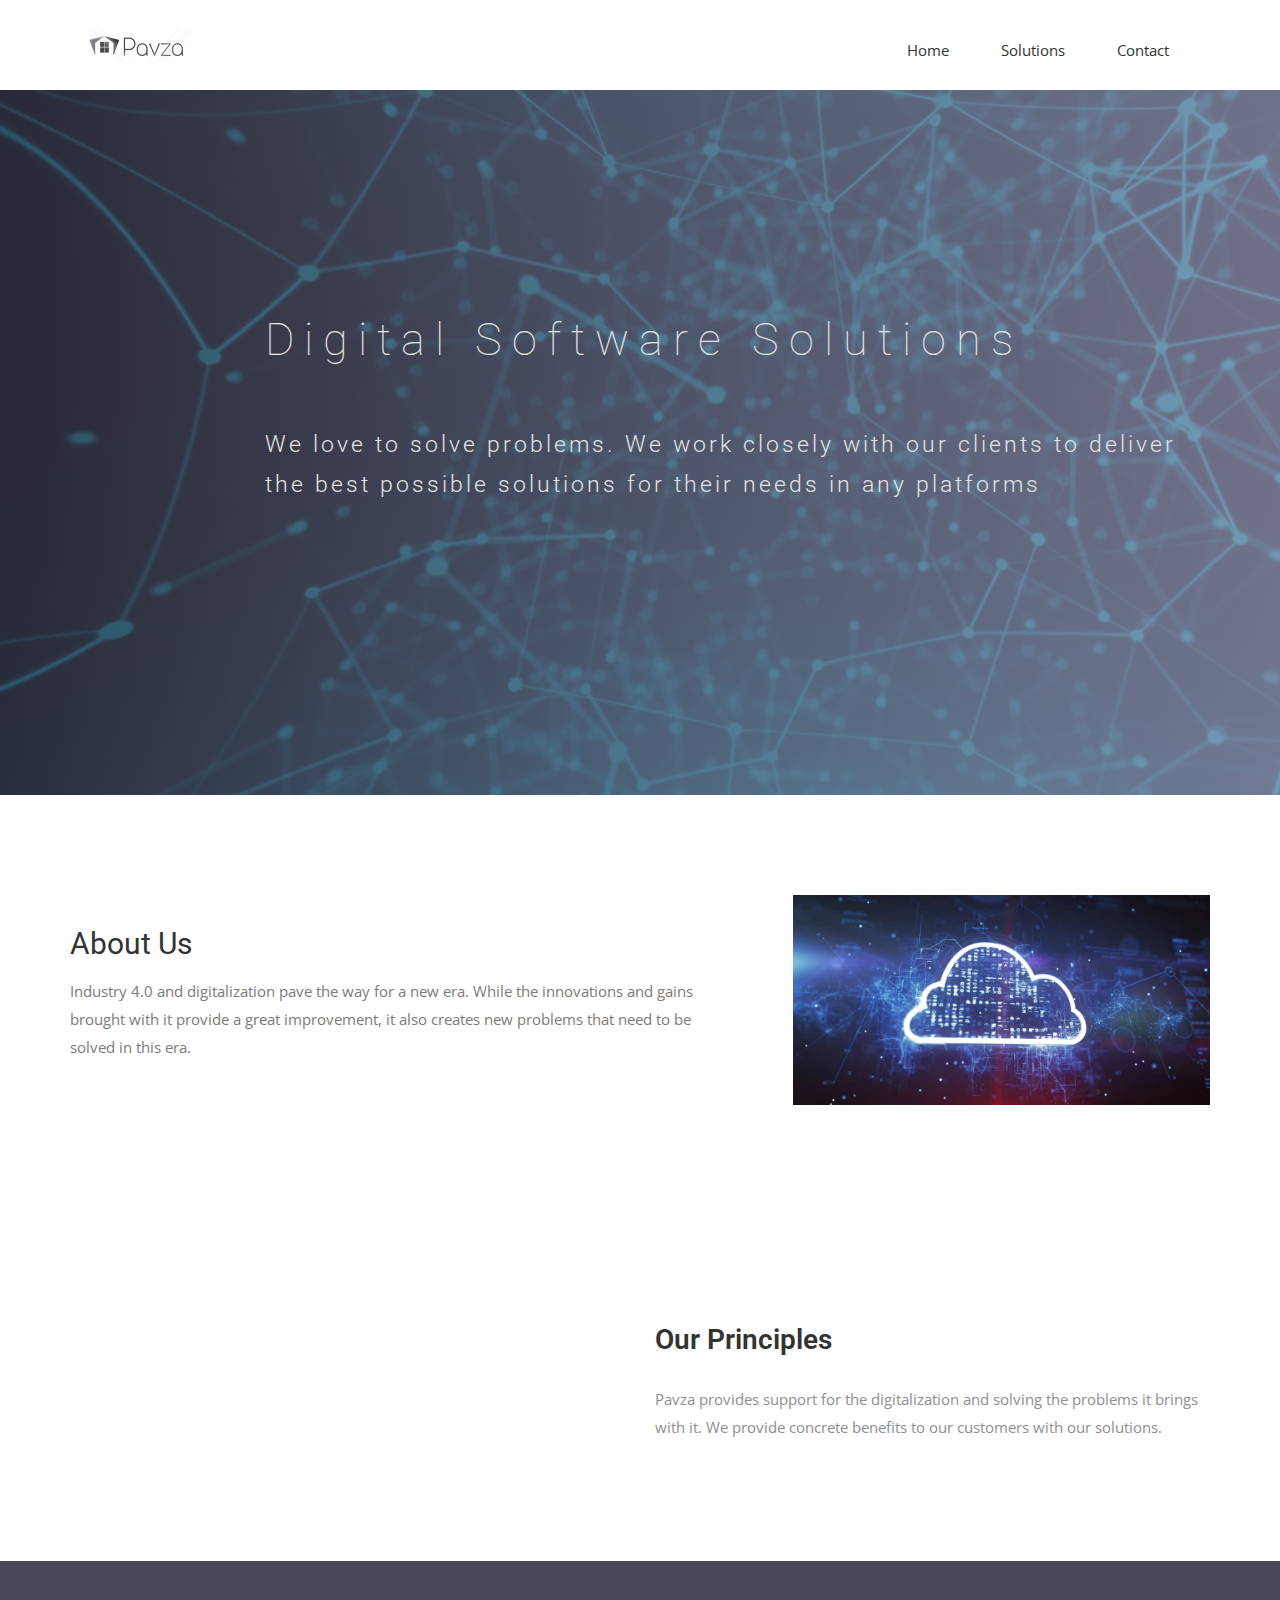
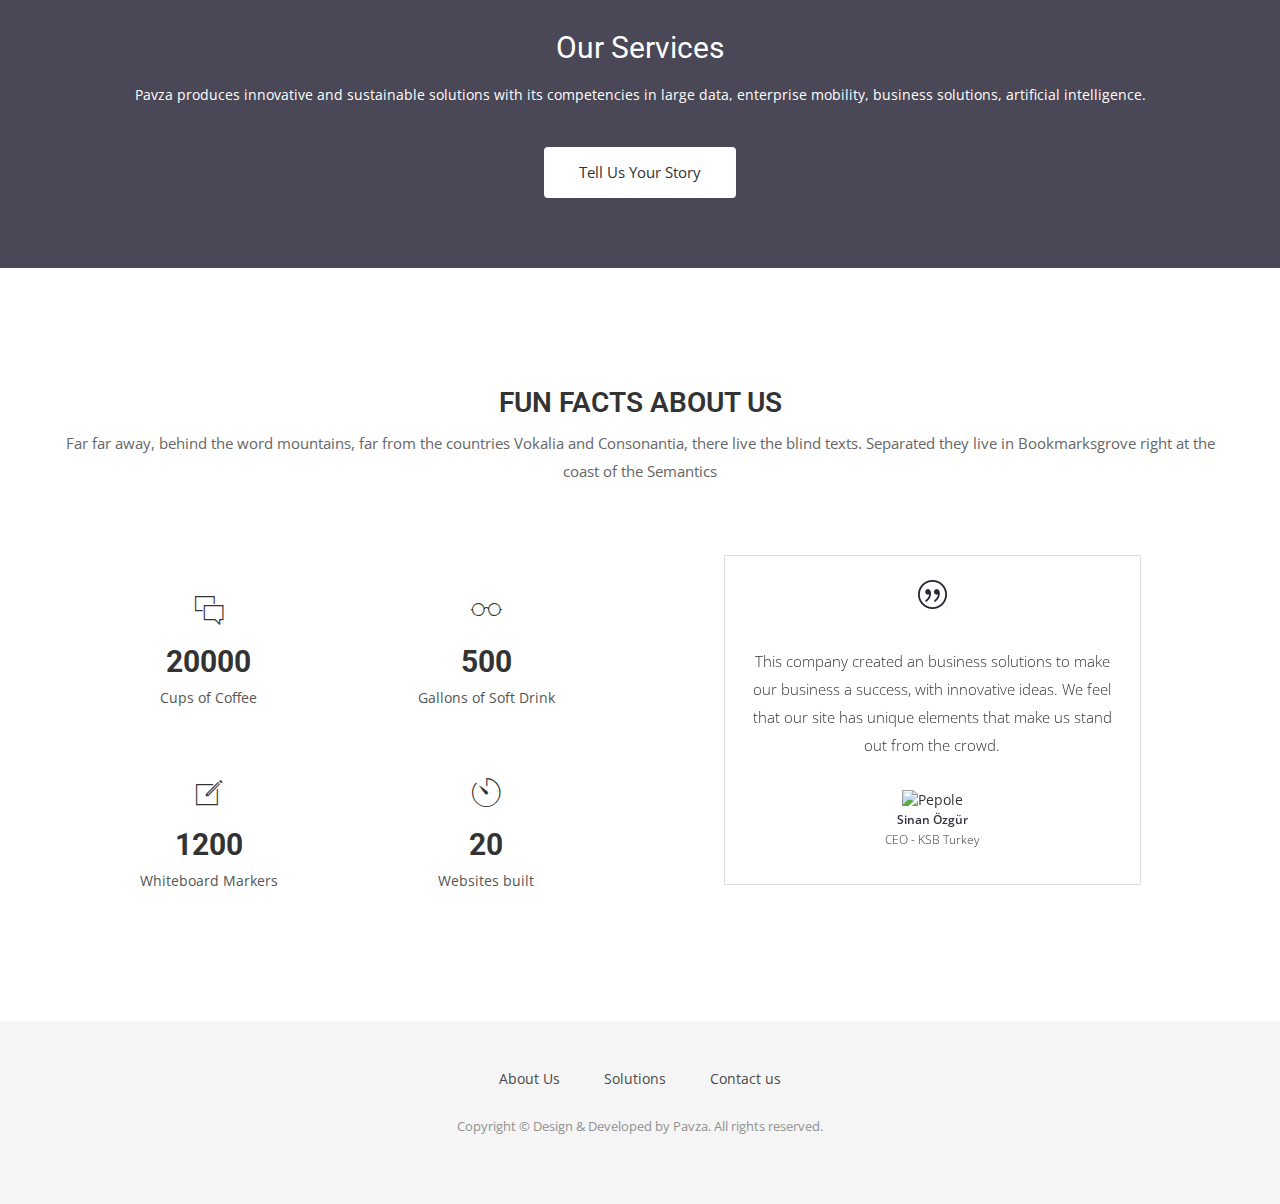
==== index.html @ cc0b79c4 "initial commit" ====
<!DOCTYPE html>
<html class="no-js">
  <head>

    <meta charset="utf-8">
<meta http-equiv="X-UA-Compatible" content="IE=edge">
<title>Pavza Home</title>
<meta name="description" content="">
<meta name="viewport" content="width=device-width, initial-scale=1">
<!-- Place favicon.ico and apple-touch-icon.png in the root directory -->

<!-- CSS -->
<link rel="stylesheet" href="/css/owl.carousel.css" />
<link rel="stylesheet" href="/css/bootstrap.min.css" />
<link rel="stylesheet" href="/css/font-awesome.min.css" />
<link rel="stylesheet" href="/css/airspace.css" />
<link rel="stylesheet" href="/css/style.css" />
<link rel="stylesheet" href="/css/ionicons.min.css" />
<link rel="stylesheet" href="/css/animate.css" />
<link rel="stylesheet" href="/css/responsive.css" />
<link rel="stylesheet" href="/css/syntax.css" />

<!-- Js -->
<script src="//ajax.googleapis.com/ajax/libs/jquery/1.10.2/jquery.min.js"></script>
<script>window.jQuery || document.write('<script src="js/vendor/jquery-1.10.2.min.js"><\/script>')</script>
<script src="/js/bootstrap.min.js"></script>
<script src="/js/owl.carousel.min.js"></script>
<script src="/js/plugins.js"></script>
<script src="/js/min/waypoints.min.js"></script>
<script src="/js/jquery.counterup.js"></script>


<script src="/js/main.js"></script>



  </head>
  <body>


    <!-- Header Start -->
<header>
<div class="container">
  <div class="row">
    <div class="col-md-12">
      <!-- header Nav Start -->
      <nav class="navbar navbar-default">
        <div class="container-fluid">
          <!-- Brand and toggle get grouped for better mobile display -->
          <div class="navbar-header">
            <button type="button" class="navbar-toggle collapsed" data-toggle="collapse" data-target="#bs-example-navbar-collapse-1">
            <span class="sr-only">Toggle navigation</span>
            <span class="icon-bar"></span>
            <span class="icon-bar"></span>
            <span class="icon-bar"></span>
            </button>
            <a class="navbar-brand" href="/">
              <img src="/img/pavza.png" alt="Logo">
            </a>
          </div>
            <!-- Collect the nav links, forms, and other content for toggling -->
            <div class="collapse navbar-collapse" id="bs-example-navbar-collapse-1">
              <ul class="nav navbar-nav navbar-right">
                <li><a href="/">Home</a></li>
                <li><a href="/solutions">Solutions</a></li>
                <!--<li><a href="/blog">Reference</a></li>-->
                <li><a href="/contact">Contact</a></li>
              </ul>
            </div><!-- /.navbar-collapse -->
          </div><!-- /.container-fluid -->
        </nav>
      </div>
    </div>
  </div>
</header><!-- header close -->



    <!-- Slider Start -->
<section id="slider">
    <div class="container">
        <div class="row">
            <div class="col-md-10 col-md-offset-2">
                <div class="block">
                    <h1 class="animated fadeInUp">Digital Software Solutions</h1>
                    <p class="animated fadeInUp">We love to solve problems. We work closely with our clients to
                        deliver the best possible solutions for their needs in any platforms</p>
                </div>
            </div>
        </div>
    </div>
</section>
<!-- Wrapper Start -->
<section id="intro">
    <div class="container">
        <div class="row">
            <div class="col-md-7 col-sm-12">
                <div class="block">
                    <!--<div class="section-title">-->
                    <h2>About Us</h2>
                    <!--<p>Far far away, behind the word mountains, far from the countries Vokalia and Consonantia,-->
                    <!--there live the blind texts. Separated they live in Bookmarksgrove right at the coast of the-->
                    <!--Semantics-->
                    <!--</p>-->
                    <!--</div>-->
                    <p>
                        Industry 4.0 and digitalization pave the way for a new era. While the innovations and gains
                        brought with it provide a great improvement, it also creates new problems that need to be solved
                        in this era.
                    </p>
                </div>
            </div><!-- .col-md-7 close -->
            <div class="col-md-5 col-sm-12">
                <div class="block">
                    <img src="img/home_aboutus.jpg" alt="Img">
                </div>
            </div><!-- .col-md-5 close -->
        </div>
    </div>
</section>

<section id="feature">
    <div class="container">
        <div class="row">
            <div class="col-md-6 col-md-offset-6">
                <h2>
                    Our Principles
                </h2>
                <p>Pavza provides support for the digitalization and solving the problems it brings with it. We provide
                    concrete benefits to our customers with our solutions.
                </p>
                <!--<a href="#" class="btn btn-view-works">View Works</a>-->
            </div>
        </div>
    </div>
</section>

<!--&lt;!&ndash; Service Start &ndash;&gt;-->
<!--<section id="service">-->
<!--<div class="container">-->
<!--<div class="row">-->
<!--&lt;!&ndash;<div class="section-title">&ndash;&gt;-->
<!--<h2>Our Services</h2>-->
<!--<p>XXX produces innovative and sustainable solutions with its competencies in large data, enterprise-->
<!--mobility, business solutions, artificial intelligence.</p>-->
<!--&lt;!&ndash;</div>&ndash;&gt;-->
<!--</div>-->
<!--<div class="row ">-->
<!--<div class="col-sm-6 col-md-3">-->
<!--<div class="service-item">-->
<!--<i class="icon ion-coffee"></i>-->
<!--<h4>Branding</h4>-->
<!--<p>Lorem ipsum dolor sit amet, consectetur adipisicing elit, sed do eiusmod tempor incididunt-->
<!--ut </p>-->
<!--</div>-->
<!--</div>-->
<!--<div class="col-sm-6 col-md-3">-->
<!--<div class="service-item">-->
<!--<i class="ion-compass"></i>-->
<!--<h4>Web Design</h4>-->
<!--<p>Lorem ipsum dolor sit amet, consectetur adipisicing elit, sed do eiusmod tempor incididunt-->
<!--ut </p>-->
<!--</div>-->
<!--</div>-->
<!--<div class="col-sm-6 col-md-3">-->
<!--<div class="service-item">-->
<!--<i class="ion-image"></i>-->
<!--<h4>App Design</h4>-->
<!--<p>Lorem ipsum dolor sit amet, consectetur adipisicing elit, sed do eiusmod tempor incididunt-->
<!--ut </p>-->
<!--</div>-->
<!--</div>-->
<!--<div class="col-sm-6 col-md-3">-->
<!--<div class="service-item">-->
<!--<i class="ion-bug"></i>-->
<!--<h4>Start Up</h4>-->
<!--<p>Lorem ipsum dolor sit amet, consectetur adipisicing elit, sed do eiusmod tempor incididunt-->
<!--ut </p>-->
<!--</div>-->
<!--</div>-->
<!--<div class="col-sm-6 col-md-3">-->
<!--<div class="service-item">-->
<!--<i class="ion-headphone"></i>-->
<!--<h4>Logo Design</h4>-->
<!--<p>Lorem ipsum dolor sit amet, consectetur adipisicing elit, sed do eiusmod tempor incididunt-->
<!--ut </p>-->
<!--</div>-->
<!--</div>-->
<!--<div class="col-sm-6 col-md-3">-->
<!--<div class="service-item">-->
<!--<i class="ion-leaf"></i>-->
<!--<h4>Development</h4>-->
<!--<p>Lorem ipsum dolor sit amet, consectetur adipisicing elit, sed do eiusmod tempor incididunt-->
<!--ut </p>-->
<!--</div>-->
<!--</div>-->
<!--<div class="col-sm-6 col-md-3">-->
<!--<div class="service-item">-->
<!--<i class="ion-planet"></i>-->
<!--<h4>Brand Identity</h4>-->
<!--<p>Lorem ipsum dolor sit amet, consectetur adipisicing elit, sed do eiusmod tempor incididunt-->
<!--ut </p>-->
<!--</div>-->
<!--</div>-->
<!--<div class="col-sm-6 col-md-3">-->
<!--<div class="service-item">-->
<!--<i class="ion-earth"></i>-->
<!--<h4>Brand Identity</h4>-->
<!--<p>Lorem ipsum dolor sit amet, consectetur adipisicing elit, sed do eiusmod tempor incididunt-->
<!--ut </p>-->
<!--</div>-->
<!--</div>-->
<!--&lt;!&ndash;</div>&ndash;&gt;-->
<!--</div>-->
<!--</section>-->
<!-- Call to action Start -->
<section id="call-to-action">
    <div class="container">
        <div class="row">
            <div class="col-md-12">
                <div class="block">
                    <!--<h2>We design delightful digital experiences.</h2>-->
                    <!--<p>Read more about what we do and our philosophy of design. Judge for yourself The work and results-->
                        <!--we’ve achieved for other clients, and meet our highly experienced Team who just love to-->
                        <!--design.</p>-->
                    <h2>Our Services</h2>
                    <p>Pavza produces innovative and sustainable solutions with its competencies in large data, enterprise
                        mobility, business solutions, artificial intelligence.</p>
                    <a class="btn btn-default btn-call-to-action" href="/contact">Tell Us Your Story</a>
                </div>
            </div>
        </div>
    </div>
</section>
<!-- Content Start -->
<section id="testimonial">
    <div class="container">
        <div class="row">
            <div class="section-title text-center">
                <h2>Fun Facts About Us</h2>
                <p>Far far away, behind the word mountains, far from the countries Vokalia and Consonantia, there live
                    the blind texts. Separated they live in Bookmarksgrove right at the coast of the Semantics</p>
            </div>
        </div>
        <div class="row">
            <div class="col-md-6">
                
                <div class="block">
                    
                    <ul class="counter-box clearfix">
                        <li>
                            <div class="block">
                                <i class="ion-ios-chatboxes-outline"></i>
                                <h4 class="counter">20000</h4>
                                <span>Cups of Coffee</span>
                            </div>
                        </li>
                        
                    <ul class="counter-box clearfix">
                        <li>
                            <div class="block">
                                <i class="ion-ios-glasses-outline"></i>
                                <h4 class="counter">500</h4>
                                <span>Gallons of Soft Drink</span>
                            </div>
                        </li>
                        
                    <ul class="counter-box clearfix">
                        <li>
                            <div class="block">
                                <i class="ion-ios-compose-outline"></i>
                                <h4 class="counter">1200</h4>
                                <span>Whiteboard Markers</span>
                            </div>
                        </li>
                        
                    <ul class="counter-box clearfix">
                        <li>
                            <div class="block">
                                <i class="ion-ios-timer-outline"></i>
                                <h4 class="counter">20</h4>
                                <span>Websites built</span>
                            </div>
                        </li>
                        
                    </ul>
                </div>
                
            </div>
            <div class="col-md-6">
                
                <div class="testimonial-carousel">
                    <div id="testimonial-slider" class="owl-carousel">
                        
                        <div>
                            <img src="img/cotation.png" alt="IMG">
                            <p>This company created an business solutions to make our business a success, with innovative ideas. We feel that our site has unique elements that make us stand out from the crowd.</p>
                            <div class="user">
                                <img src="https://www.ksb.com/blueprint/img/temp/ksb-logo.png" alt="Pepole">
                                <p><span>Sinan Özgür</span> CEO - KSB Turkey</p>
                            </div>
                        </div>
                        
                    </div>
                </div>
                
            </div>
        </div>
    </div>
</section>











    <!-- footer Start -->
<footer>
  <div class="container">
    <div class="row">
      <div class="col-md-12">
        <div class="footer-manu">
          <ul>
            <li><a href="/">About Us</a></li>
            <li><a href="/solutions">Solutions</a></li>
            <li><a href="/contact">Contact us</a></li>
            <!--<li><a href="#">How it works</a></li>-->
            <!--<li><a href="/blog">Blog</a></li>-->
            <!--<li><a href="#">Terms</a></li>-->
          </ul>
        </div>
        <!--<p>Copyright &copy; Design &amp; Developed by <a href="http://www.pawza.com">Themefisher</a>. All rights reserved.</p>-->
        <p>Copyright &copy; Design &amp; Developed by Pavza. All rights reserved.</p>
      </div>
    </div>
  </div>
</footer>


    </body>
</html>
---- css/airspace.css ----
/*
 * This is the main css file that ships with the airspace theme.
 * In airspace, it is called style.css
 * However, style.css now holds additional styles for this jekyll port. (Not written by ThemeFisher)
 * The original style.css is now called airspace.css
 * 
 */

@import url(//fonts.googleapis.com/css?family=Open+Sans:400,300,600);
@import url(//fonts.googleapis.com/css?family=Roboto:400,100,300,500,700);
@import url(//fonts.googleapis.com/css?family=Volkhov:400italic);
/* var text-decoration */
/*--
	Common Css
--*/
body {
  font-family: 'Open Sans', sans-serif;
  -webkit-font-smoothing: antialiased;
}
h1,
h2,
h3,
h4,
h5,
h6 {
  font-family: 'Roboto', sans-serif;
}
h2 {
  font-size: 30px;
  font-weight: 400;
}
h3 {
  font-size: 28px;
  font-weight: 300;
}
p {
  font-size: 15px;
  line-height: 28px;
}
ul {
  padding: 0;
  margin: 0;
  list-style: none;
}
a,
a:active,
a:focus,
a:active {
  text-decoration: none !important;
}
.section-title {
  margin-bottom: 70px;
}
.section-title h2 {
  text-transform: uppercase;
  font-size: 28px;
  font-weight: 600;
}
.section-title p {
  /*font-family: 'Volkhov', serif;*/
  /*font-style: italic;*/
  color: #666;
}
/*--
	Header Start
--*/
header {
  background: #fff;
  padding: 20px 0;
}
header .navbar {
  margin-bottom: 0px;
  border: 0px;
}
header .navbar-brand {
  padding-top: 10px;
}
header .navbar-default {
  background: none;
  border: 0px;
}
header .navbar-default .navbar-nav {
  padding-top: 10px;
}
header .navbar-default .navbar-nav li a {
  color: #333333;
  padding: 10px 26px;
  font-size: 15px;
}
font header .navbar-default .navbar-nav li a:hover {
  color: #000;
}
/*---------------------------------------------
					Index Start
-----------------------------------------------*/
/*--
	Slider Start
--*/
#slider {
  background: url("../img/home_background1.dms") no-repeat;
  background-size: cover;
  background-attachment: fixed;
  background-position: 10% 0%;
  padding: 200px 0 280px 0;
  position: relative;
}
#slider:before {
  content: "";
  position: absolute;
  left: 0;
  top: 0;
  bottom: 0;
  right: 0;
  width: 100%;
  height: 100%;
  background: linear-gradient(to left, #8b86a3, #322e40);
  opacity: 0.8;
}
#slider .block {
  color: #E3E3E4;
}
#slider .block h1 {
  font-family: 'Roboto', sans-serif;
  font-weight: 100;
  font-size: 45px;
  line-height: 60px;
  letter-spacing: 10px;
  padding-bottom: 45px;
}
#slider .block p {
  font-size: 23px;
  line-height: 40px;
  font-family: 'Roboto', sans-serif;
  font-weight: 300;
  letter-spacing: 3px;
}
/*--
	wrapper Start
--*/
#intro {
  padding: 100px 0;
}
#intro .block h2 {
  padding-top: 35px;
  line-height: 27px;
  margin: 0;
}
#intro .block p {
  color: #7B7B7B;
  padding-top: 20px;
}
#intro .block img {
  padding-left: 40px;
  width: 100%;
}
#intro .section-title {
  margin-bottom: 0px;
}
#intro .section-title p {
  padding-top: 20px;
}
/*--
	service Start
--*/
#service {
  text-align: center;
  padding: 90px 0;
}
#service .service-item {
  padding-bottom: 30px;
}
#service .service-item i {
  font-size: 60px;
  color: #4A4656;
}
#service .service-item h4 {
  padding-top: 20px;
  margin: 0;
  color: #666;
}
#service .service-item p {
  color: #888;
  padding-top: 10px;
  margin: 0;
  font-size: 14px;
  line-height: 1.8;
}
/*--
	call-to-action Start
--*/
#call-to-action {
  background: url("../img/call-to-action-bg.jpg") no-repeat;
  background-size: cover;
  background-attachment: fixed;
  padding: 70px 0px;
  position: relative;
  text-align: center;
  color: #fff;
}
#call-to-action:before {
  content: "";
  position: absolute;
  left: 0;
  right: 0;
  top: 0;
  bottom: 0;
  width: 100%;
  height: 100%;
  background: #1d192c;
  opacity: 0.8;
}
#call-to-action h2 {
  padding-bottom: 20px;
  line-height: 33px;
  margin: 0;
  font-size: 30px;
}
#call-to-action p {
  font-size: 14px;
  line-height: 1.6;
}
#call-to-action .btn-call-to-action {
  padding: 15px 35px;
  border: none;
  background-color: #fff;
  font-size: 15px;
  color: #333333;
  margin-top: 30px;
}
/*--
	Feature Start
--*/
#feature {
  background: url("../img/featue-bg.jpg");
  background-position: 50% 94px;
  width: 100%;
  display: block;
  position: relative;
  overflow: visible;
  background-attachment: fixed;
  background-repeat: no-repeat;
  background-position: center center;
  background-color: #fff;
  -webkit-background-size: cover;
  -moz-background-size: cover;
  -o-background-size: cover;
  background-size: cover;
  -webkit-box-sizing: border-box;
  -moz-box-sizing: border-box;
  box-sizing: border-box;
  -webkit-backface-visibility: hidden;
  backface-visibility: hidden;
  padding: 100px 0;
}
#feature h2 {
  font-size: 28px;
  font-weight: 600;
  margin-bottom: 30px;
}
#feature p {
  color: #8d8f92;
  margin-bottom: 20px;
}
#feature .btn-view-works {
  background: #655E7A;
  color: #fff;
  padding: 10px 20px;
}
/*--
	content Start
--*/
#testimonial {
  padding: 100px 0;
}
#testimonial .block h2 {
  line-height: 27px;
  color: #5C5C5C;
  padding-top: 110px;
}
#testimonial .block p {
  padding-top: 50px;
  color: #7B7B7B;
}
#testimonial .counter-box li {
  width: 50%;
  float: left;
  text-align: center;
  margin: 30px 0 30px;
}
#testimonial .counter-box li i {
  font-size: 35px;
}
#testimonial .counter-box li h4 {
  font-size: 30px;
  font-weight: bold;
}
#testimonial .counter-box li span {
  color: #555;
}
#testimonial .testimonial-carousel {
  text-align: center;
  width: 75%;
  border: 1px solid #DEDEDE;
  padding: 24px;
  margin: 0 auto;
}
#testimonial .testimonial-carousel img {
  padding-bottom: 38px;
}
#testimonial .testimonial-carousel p {
  line-height: 28px;
  font-weight: 300;
  padding-bottom: 20px;
}
#testimonial .testimonial-carousel .user img {
  padding-bottom: 0px;
  /*border-radius: 700px;*/
}
#testimonial .testimonial-carousel .user p {
  padding-bottom: 0;
  font-size: 12px;
  line-height: 20px;
  color: #353241;
}
#testimonial .testimonial-carousel .user p span {
  display: block;
  color: #353241;
  font-weight: 600;
}
#testimonial .testimonial-carousel .owl-carousel .owl-pagination div {
  border: 1px solid #1D1D1D;
  border-radius: 500px;
  display: inline-block;
  height: 10px;
  margin-right: 15px;
  width: 10px;
}
#testimonial .testimonial-carousel .owl-carousel .owl-pagination div.active {
  background: #5C5C5C;
  font-size: 30px;
  display: inline-block;
  border: 0px;
}
/*--
	features Start
--*/
#clients-logo-section {
  padding-top: 30px;
  padding-bottom: 75px;
}
#clients-logo-section .clients-logo-img {
  padding: 0px 50px;
}
/*---------------------------------------------
					Work Start
-----------------------------------------------*/
/*--
	Slider-work Start
--*/
#global-header {
  background: url("../img/home_background1.dms") no-repeat;
  background-size: cover;
  padding-top: 150px;
  padding-bottom: 107px;
  position: relative;
  background-attachment: fixed;
}
#global-header:before {
  content: "";
  position: absolute;
  left: 0;
  top: 0;
  bottom: 0;
  right: 0;
  width: 100%;
  height: 100%;
  background: linear-gradient(to left, #928dab, #1f1c2c 70%);
  opacity: 0.8;
}
#global-header .block {
  color: #E3E3E4;
  margin: 0 auto;
  padding-left: 90px;
  text-align: center;
}
#global-header .block h1 {
  font-weight: 100;
  font-size: 45px;
  letter-spacing: 6px;
  padding-bottom: 15px;
  margin-top: 0;
  text-transform: capitalize;
}
#global-header .block p {
  font-size: 16px;
  font-weight: 300;
  letter-spacing: 1px;
  word-spacing: 3px;
}
/*--
	portfolio-work Start
--*/
#portfolio-work {
  overflow: hidden;
  padding: 80px 0;
}
#portfolio-work .block .portfolio-menu {
  padding-bottom: 30px;
  text-align: center;
}
#portfolio-work .block .portfolio-menu ul {
  border: 1px solid #999999;
  display: inline-block;
  margin-bottom: 40px;
}
#portfolio-work .block .portfolio-menu ul li {
  display: inline-block;
  padding: 0px 25px;
  cursor: pointer;
  font-size: 15px;
  line-height: 40px;
  font-weight: 600;
  color: #333333;
  text-transform: capitalize;
  position: relative;
}
#portfolio-work .block .portfolio-menu ul .active {
  color: #655E7A;
  position: relative;
}
#portfolio-work .block .portfolio-menu ul .active:before {
  content: "\f0d7";
  position: absolute;
  font-family: 'FontAwesome';
  bottom: -18px;
  font-size: 30px;
  width: 20px;
  left: 0px;
  right: 0px;
  top: 23px;
  margin: 0 auto;
  color: #fff;
  text-shadow: 0 1px 0px rgba(0, 0, 0, 0.9);
  -webkit-transition: all 0.4s ease-in-out;
  -moz-transition: all 0.4s ease-in-out;
  -o-transition: all 0.4s ease-in-out;
  -ms-transition: all 0.4s ease-in-out;
  transition: all 0.4s ease-in-out;
}
#portfolio-work .block .portfolio-menu ul li:hover:before {
  content: "\f0d7";
  position: absolute;
  font-family: 'FontAwesome';
  bottom: -18px;
  font-size: 30px;
  width: 20px;
  left: 0px;
  right: 0px;
  top: 24px;
  margin: 0 auto;
  color: #fff;
  text-shadow: 0 1px 0px rgba(0, 0, 0, 0.9);
  -webkit-transition: all 0.4s ease-in-out;
  -moz-transition: all 0.4s ease-in-out;
  -o-transition: all 0.4s ease-in-out;
  -ms-transition: all 0.4s ease-in-out;
  transition: all 0.4s ease-in-out;
}
#portfolio-work .block .portfolio-contant ul li {
  float: left;
  width: 32.22%;
  overflow: hidden;
  margin: 6px;
  position: relative;
}
#portfolio-work .block .portfolio-contant ul li:hover .overly {
  opacity: 1;
}
#portfolio-work .block .portfolio-contant ul li:hover .position-center {
  position: absolute;
  top: 50%;
  -webkit-transform: translate(0%, -50%);
  -moz-transform: translate(0%, -50%);
  -ms-transform: translate(0%, -50%);
  transform: translate(0%, -50%);
}
#portfolio-work .block .portfolio-contant ul li a {
  display: block;
  color: #fff;
}
#portfolio-work .block .portfolio-contant ul li a h2 {
  font-size: 22px;
  text-transform: uppercase;
  letter-spacing: 1px;
}
#portfolio-work .block .portfolio-contant ul li a p {
  font-size: 15px;
}
#portfolio-work .block .portfolio-contant ul li a span {
  font-style: italic;
  font-size: 13px;
  color: #655E7A;
}
#portfolio-work .block .portfolio-contant ul img {
  width: 100%;
  height: auto;
}
#portfolio-work .block .portfolio-contant .overly {
  position: absolute;
  top: 0;
  bottom: 0;
  right: 0;
  left: 0;
  background: rgba(0, 0, 0, 0.9);
  opacity: 0;
  -webkit-transition: .3s all;
  -o-transition: .3s all;
  transition: .3s all;
  text-align: center;
}
#portfolio-work .block .portfolio-contant .position-center {
  position: absolute;
  top: 50%;
  left: 10%;
  -webkit-transform: translate(0%, 50%);
  -moz-transform: translate(0%, 50%);
  -ms-transform: translate(0%, 50%);
  transform: translate(0%, 50%);
  -webkit-transition: .5s all;
  -o-transition: .5s all;
  transition: .5s all;
}
#portfolio-work .block .mix {
  display: none;
}
/*--
	wrapper-work Start
--*/
#wrapper-work {
  overflow: hidden;
  padding-top: 100px;
}
#wrapper-work ul li {
  width: 50%;
  float: left;
  position: relative;
}
#wrapper-work ul li img {
  width: 100%;
  height: 100%;
}
#wrapper-work ul li .items-text {
  position: absolute;
  top: 0;
  bottom: 0;
  left: 0;
  right: 0;
  width: 100%;
  height: 100%;
  color: #fff;
  background: rgba(0, 0, 0, 0.6);
  padding-left: 44px;
  padding-top: 140px;
}
#wrapper-work ul li .items-text h2 {
  padding-bottom: 28px;
  padding-top: 75px;
  position: relative;
}
#wrapper-work ul li .items-text h2:before {
  content: "";
  position: absolute;
  left: 0;
  bottom: 0;
  width: 75px;
  height: 3px;
  background: #fff;
}
#wrapper-work ul li .items-text p {
  padding-top: 30px;
  font-size: 16px;
  line-height: 27px;
  font-weight: 300;
  padding-right: 80px;
}
/*--
	features-work Start
--*/
#features-work {
  padding-top: 50px;
  padding-bottom: 75px;
}
#features-work .block ul li {
  width: 19%;
  text-align: center;
  display: inline-block;
  padding: 40px 0px;
}
/*---------------------------------------------
					Work Close
-----------------------------------------------*/
/*=============================================*/
/*---------------------------------------------
					 Contact Start
-----------------------------------------------*/
/*--
	slider-contact Start
--*/
#slider-contact {
  background: url("../img/slider-bg.jpg") no-repeat;
  background-size: cover;
  padding-top: 150px;
  padding-bottom: 107px;
  position: relative;
}
#slider-contact:before {
  content: "";
  position: absolute;
  left: 0;
  top: 0;
  bottom: 0;
  right: 0;
  width: 100%;
  height: 100%;
  background: linear-gradient(to left, #928dab, #1f1c2c 70%);
  opacity: 0.8;
}
#slider-contact .block {
  color: #E3E3E4;
  margin: 0 auto;
  padding-left: 90px;
}
#slider-contact .block h1 {
  font-family: 'Roboto', sans-serif;
  font-weight: 100;
  font-size: 45px;
  line-height: 60px;
  letter-spacing: 6px;
  padding-bottom: 15px;
}
#slider-contact .block p {
  font-size: 23px;
  line-height: 40px;
  font-family: 'Roboto', sans-serif;
  font-weight: 300;
  letter-spacing: 1px;
  word-spacing: 3px;
}
/*--
	contact-form Start
--*/
#contact-form {
  padding-top: 70px;
  padding-bottom: 35px;
}
#contact-form .block form .form-group {
  padding-bottom: 15px;
  margin: 0px;
}
#contact-form .block form .form-group .form-control {
  background: #F6F8FA;
  height: 60px;
  border: 1px solid #EEF2F6;
  box-shadow: none;
  width: 100%;
}
#contact-form .block form .form-group-2 {
  padding-bottom: 15px;
  margin: 0px;
}
#contact-form .block form .form-group-2 textarea {
  background: #F6F8FA;
  height: 135px;
  border: 1px solid #EEF2F6;
  box-shadow: none;
  width: 100%;
}
#contact-form .block button {
  width: 100%;
  height: 60px;
  background: #47424C;
  border: none;
  color: #fff;
  font-family: 'Open Sans', sans-serif;
  font-size: 18px;
}
/*--
	wrapper-contact Start
--*/
.address-block li {
  margin-bottom: 20px;
}
.address-block li i {
  margin-right: 15px;
  font-size: 20px;
  width: 20px;
}
.social-icons {
  margin-top: 40px;
}
.social-icons li {
  display: inline-block;
  margin: 0 6px;
}
.social-icons a {
  display: inline-block;
}
.social-icons i {
  color: #2C2C2C;
  margin-right: 25px;
  font-size: 25px;
}
.google-map {
  position: relative;
}
.google-map #map {
  width: 100%;
  height: 300px;
  background-color: #ff432e;
}
#contact-box {
  padding-top: 35px;
  padding-bottom: 58px;
}
#contact-box .block img {
  width: 100%;
}
#contact-box .block h2 {
  font-family: 'Open Sans', sans-serif;
  font-weight: 300;
  color: #000;
  font-size: 28px;
  padding-bottom: 30px;
}
#contact-box .block p {
  color: #5C5C5C;
  display: block;
}
/*--
	features-contact Start
--*/
#features-contact {
  padding-top: 50px;
  padding-bottom: 75px;
}
#features-contact .block ul li {
  width: 19%;
  text-align: center;
  display: inline-block;
  padding: 40px 0px;
}
/*---------------------------------------------
					Contact Close
-----------------------------------------------*/
/*--------- Heading------------*/
.heading {
  padding-bottom: 60px;
  text-align: center;
}
.heading h2 {
  color: #000;
  font-size: 30px;
  line-height: 40px;
  font-weight: 400;
}
.heading p {
  font-size: 18px;
  line-height: 40px;
  color: #292929;
  font-weight: 300;
}
/*---------------------------*/
/*--
	footer Start
--*/
footer {
  background: #F5F5F5;
  text-align: center;
  padding-top: 48px;
  padding-bottom: 55px;
}
footer p {
  font-size: 13px;
  line-height: 25px;
  color: #919191;
}
footer a {
  color: #595959;
}
footer .footer-manu {
  padding-bottom: 25px;
}
footer .footer-manu ul {
  margin: 0px;
  padding: 0px;
}
footer .footer-manu ul li {
  display: inline-block;
  padding: 0px 20px;
}
footer .footer-manu ul li a {
  display: inline-block;
  color: #494949;
}
footer .footer-manu ul li a:hover {
  color: #000;
}
---- css/style.css ----
/*
 * This css file includes styles added in the jekyll port of this theme.
 * To find the original style.css that ships with Airspace, read airspace.css
 *
 */

 .italic {
   font-style: italic;
 }

 .bold {
   font-weight: bold;
 }

 .center-text {
   text-align: center;
 }

.post-area {
  padding: 40px;
  width: 100%;
  min-height: 150px;
  background-color: white;
  border-bottom: 1px dotted #ddd;
}

.post-area a:link, .post-area a:visited {
  font-size: 30px;
  color: #333;
}

.post-area a:hover {
  color: #0D0017;
}
---- css/responsive.css ----
/*		Default Layout: 992px. 
		Gutters: 24px.
		Outer margins: 48px.
		Leftover space for scrollbars @1024px: 32px.
-------------------------------------------------------------------------------
cols    1     2      3      4      5      6      7      8      9      10
px      68    160    252    344    436    528    620    712    804    896    */
/*		Tablet Layout: 768px.
		Gutters: 24px.
		Outer margins: 28px.
		Inherits styles from: Default Layout.
-----------------------------------------------------------------
cols    1     2      3      4      5      6      7      8
px      68    160    252    344    436    528    620    712    */
@media only screen and (min-width: 768px) and (max-width: 991px) {
  /*---------------------------------------------
					Index Start 
-----------------------------------------------*/
  /*--
	wrapper Start 
--*/
  #wrapper {
    text-align: center;
  }
  #wrapper .block img {
    padding-top: 100px;
    width: 50%;
  }
  /*--
	content Start 
--*/
  #content {
    text-align: center;
  }
  #content .block {
    padding-bottom: 100px;
  }
  /*--
	features Start 
--*/
  #features {
    text-align: center;
  }
  /*--
	footer Start 
--*/
  footer .navbar {
    margin-bottom: 0px;
    border: 0px;
    min-height: 40px;
  }
  footer .navbar-default {
    border: 0px;
    width: 68%;
  }
  footer .navbar-default .navbar-nav li a {
    color: #494949;
    padding: 10px 10px;
    font-size: 15px;
  }
  footer .navbar-default .navbar-nav li a:hover {
    color: #000;
  }
  /*---------------------------------------------
					Index Close 
-----------------------------------------------*/
  /*=============================================*/
  /*---------------------------------------------
					Work Start 
-----------------------------------------------*/
  /*--
	slider-work Start 
--*/
  #slider-work .block h1 {
    font-size: 28px;
  }
  #slider-work .block p {
    font-size: 15px;
  }
  /*--
	portfolio Start 
--*/
  #portfolio-work .block .portfolio-manu {
    padding-left: 0px;
  }
  #portfolio-work .block .portfolio-contant ul li a .img-heading {
    padding: 5px 0 5px 13px;
  }
  #portfolio-work .block .portfolio-contant ul li a .img-heading h2 {
    font-size: 20px;
    line-height: 25px;
  }
  #portfolio-work .block .portfolio-contant ul li a .img-heading p {
    font-size: 11px;
    line-height: 20px;
  }
  #portfolio-work .block .portfolio-contant ul li a .overlay {
    padding-left: 15px;
  }
  #portfolio-work .block .portfolio-contant ul li a .overlay h2 {
    padding-top: 30px;
    padding-bottom: 15px;
    font-size: 20px;
    line-height: 25px;
  }
  #portfolio-work .block .portfolio-contant ul li a .overlay p {
    font-size: 11px;
    line-height: 20px;
    padding-top: 15px;
  }
  /*--
	wrapper Start 
--*/
  #wrapper-work ul li .items-text {
    padding-top: 0;
    padding-left: 25px;
  }
  #wrapper-work ul li .items-text h2 {
    padding-bottom: 10px;
    padding-top: 40px;
  }
  #wrapper-work ul li .items-text p {
    font-size: 14px;
    line-height: 20px;
    padding-right: 30px;
  }
  /*--
	features Start 
--*/
  #features-work .block ul li {
    width: 49%;
  }
  /*---------------------------------------------
					Work close 
-----------------------------------------------*/
  /*=============================================*/
  /*---------------------------------------------
					contact start 
-----------------------------------------------*/
  #wrapper-contact .block {
    padding-bottom: 50px;
  }
  /*--
	features-contact Start 
--*/
  #features-contact .block ul li {
    width: 49%;
  }
  /*---------------------------------------------
					contact close 
-----------------------------------------------*/
  /*------------------*/
}
/*		Mobile Layout: 320px.
		Gutters: 24px.
		Outer margins: 34px.
		Inherits styles from: Default Layout.
---------------------------------------------
cols    1     2      3
px      68    160    252    */
@media only screen and (max-width: 767px) {
  /*---------------------------------------------
					Index Start 
-----------------------------------------------*/
  .heading {
    padding-left: 0px;
  }
  h2 {
    font-size: 18px;
  }
  p {
    font-size: 13px;
  }
  header .navbar-default .navbar-toggle {
    margin-top: 20px;
    margin-bottom: 20px;
  }
  #slider {
    padding-top: 90px;
    padding-bottom: 100px;
  }
  #slider .block {
    padding-left: 0px;
  }
  #slider .block h1 {
    font-size: 20px;
  }
  #slider .block p {
    font-size: 13px;
  }
  /*--
	wrapper Start 
--*/
  #wrapper {
    text-align: center;
    padding-top: 70px;
    padding-bottom: 100px;
  }
  #wrapper .block img {
    padding-top: 100px;
    padding-left: 0px;
    width: 100%;
  }
  /*--
	service Start 
--*/
  #service {
    padding-top: 100px;
  }
  #service .thumbnail {
    padding-bottom: 70px;
  }
  /*--
	call-to-action Start 
--*/
  #call-to-action p {
    padding: 0px 0px 40px;
  }
  #call-to-action .btn {
    padding: 10px 20px;
    font-size: 15px;
  }
  /*--
	content Start 
--*/
  #content {
    text-align: center;
    padding-top: 70px;
  }
  #content .block {
    padding-bottom: 100px;
  }
  #content .block h2 {
    padding-top: 0px;
  }
  #content .block-bottom {
    padding: 0px;
  }
  #content .block-bottom .item-img {
    padding-left: 0px;
  }
  /*--
	features Start 
--*/
  #features .features-img {
    text-align: center;
  }
  /*---------------------------------------------
					Index Close 
-----------------------------------------------*/
  /*=============================================*/
  /*---------------------------------------------
					Work Start 
-----------------------------------------------*/
  #slider-work {
    padding-top: 100px;
    padding-bottom: 100px;
  }
  #slider-work .block {
    padding-left: 0px;
  }
  #slider-work .block h1 {
    font-size: 20px;
  }
  #slider-work .block p {
    font-size: 11px;
    line-height: 25px;
  }
  /*--
	portfolio Start 
--*/
  #portfolio-work .block .portfolio-manu {
    padding-left: 0px;
    text-align: center;
  }
  #portfolio-work .block .portfolio-manu ul li {
    padding: 0 8px;
  }
  #portfolio-work .block .portfolio-contant ul li {
    width: 100%;
  }
  #portfolio-work .block .portfolio-contant ul li a .img-heading {
    padding: 5px 0 5px 13px;
  }
  #portfolio-work .block .portfolio-contant ul li a .img-heading h2 {
    font-size: 20px;
    line-height: 25px;
  }
  #portfolio-work .block .portfolio-contant ul li a .img-heading p {
    font-size: 11px;
    line-height: 20px;
  }
  #portfolio-work .block .portfolio-contant ul li a .overlay {
    padding-left: 15px;
  }
  #portfolio-work .block .portfolio-contant ul li a .overlay h2 {
    padding-top: 65px;
    padding-bottom: 15px;
    font-size: 20px;
    line-height: 25px;
  }
  #portfolio-work .block .portfolio-contant ul li a .overlay p {
    font-size: 11px;
    line-height: 20px;
    padding-top: 15px;
    padding-right: 5px;
  }
  /*--
	wrapper Start 
--*/
  #wrapper-work ul li {
    float: none;
    width: 100%;
  }
  #wrapper-work ul li .items-text {
    padding-left: 15px;
    padding-top: 30px;
  }
  #wrapper-work ul li .items-text h2 {
    padding-top: 10px;
    padding-bottom: 15px;
    font-size: 20px;
    line-height: 25px;
  }
  #wrapper-work ul li .items-text p {
    font-size: 11px;
    line-height: 20px;
    padding-top: 15px;
  }
  /*--
	features Start 
--*/
  #features-work .block ul li {
    display: block;
    width: 100%;
  }
  /*---------------------------------------------
					Work close 
-----------------------------------------------*/
  /*=============================================*/
  /*---------------------------------------------
					contact Start 
-----------------------------------------------*/
  /*--
	slider-contact Start 
--*/
  #slider-contact {
    padding-top: 100px;
    padding-bottom: 100px;
  }
  #slider-contact .block {
    padding-left: 0px;
  }
  #slider-contact .block h1 {
    font-size: 20px;
  }
  #slider-contact .block p {
    font-size: 11px;
    line-height: 25px;
  }
  /*--
	wrapper-contact Start 
--*/
  #wrapper-contact .block {
    padding-bottom: 50px;
  }
  #wrapper-contact .block .location p {
    width: 100%;
  }
  #wrapper-contact .block .social-media-icon a i {
    padding-top: 30px;
  }
  /*--
	features-contact Start 
--*/
  #features-contact .block ul li {
    display: block;
    width: 100%;
  }
  /*---------------------------------------------
					contact close 
-----------------------------------------------*/
  /*--
	footer Start 
--*/
  footer .footer-manu {
    display: none;
  }
}
/*		Wide Mobile Layout: 480px.
		Gutters: 24px.
		Outer margins: 22px.
		Inherits styles from: Default Layout, Mobile Layout.
------------------------------------------------------------
cols    1     2      3      4      5
px      68    160    252    344    436    */
/*	Retina media query.
	Overrides styles for devices with a 
	device-pixel-ratio of 2+, such as iPhone 4.
-----------------------------------------------    */
---- css/syntax.css ----
/*
 * syntax.css
 * GitHub syntax highlighting styles
 * obtained from https://github.com/mojombo/tpw/blob/master/css/syntax.css
 *
 */
 
.highlight  { background: #ffffff; }
.highlight .c { color: #999988; font-style: italic } /* Comment */
.highlight .err { color: #a61717; background-color: #e3d2d2 } /* Error */
.highlight .k { font-weight: bold } /* Keyword */
.highlight .o { font-weight: bold } /* Operator */
.highlight .cm { color: #999988; font-style: italic } /* Comment.Multiline */
.highlight .cp { color: #999999; font-weight: bold } /* Comment.Preproc */
.highlight .c1 { color: #999988; font-style: italic } /* Comment.Single */
.highlight .cs { color: #999999; font-weight: bold; font-style: italic } /* Comment.Special */
.highlight .gd { color: #000000; background-color: #ffdddd } /* Generic.Deleted */
.highlight .gd .x { color: #000000; background-color: #ffaaaa } /* Generic.Deleted.Specific */
.highlight .ge { font-style: italic } /* Generic.Emph */
.highlight .gr { color: #aa0000 } /* Generic.Error */
.highlight .gh { color: #999999 } /* Generic.Heading */
.highlight .gi { color: #000000; background-color: #ddffdd } /* Generic.Inserted */
.highlight .gi .x { color: #000000; background-color: #aaffaa } /* Generic.Inserted.Specific */
.highlight .go { color: #888888 } /* Generic.Output */
.highlight .gp { color: #555555 } /* Generic.Prompt */
.highlight .gs { font-weight: bold } /* Generic.Strong */
.highlight .gu { color: #aaaaaa } /* Generic.Subheading */
.highlight .gt { color: #aa0000 } /* Generic.Traceback */
.highlight .kc { font-weight: bold } /* Keyword.Constant */
.highlight .kd { font-weight: bold } /* Keyword.Declaration */
.highlight .kp { font-weight: bold } /* Keyword.Pseudo */
.highlight .kr { font-weight: bold } /* Keyword.Reserved */
.highlight .kt { color: #445588; font-weight: bold } /* Keyword.Type */
.highlight .m { color: #009999 } /* Literal.Number */
.highlight .s { color: #d14 } /* Literal.String */
.highlight .na { color: #008080 } /* Name.Attribute */
.highlight .nb { color: #0086B3 } /* Name.Builtin */
.highlight .nc { color: #445588; font-weight: bold } /* Name.Class */
.highlight .no { color: #008080 } /* Name.Constant */
.highlight .ni { color: #800080 } /* Name.Entity */
.highlight .ne { color: #990000; font-weight: bold } /* Name.Exception */
.highlight .nf { color: #990000; font-weight: bold } /* Name.Function */
.highlight .nn { color: #555555 } /* Name.Namespace */
.highlight .nt { color: #000080 } /* Name.Tag */
.highlight .nv { color: #008080 } /* Name.Variable */
.highlight .ow { font-weight: bold } /* Operator.Word */
.highlight .w { color: #bbbbbb } /* Text.Whitespace */
.highlight .mf { color: #009999 } /* Literal.Number.Float */
.highlight .mh { color: #009999 } /* Literal.Number.Hex */
.highlight .mi { color: #009999 } /* Literal.Number.Integer */
.highlight .mo { color: #009999 } /* Literal.Number.Oct */
.highlight .sb { color: #d14 } /* Literal.String.Backtick */
.highlight .sc { color: #d14 } /* Literal.String.Char */
.highlight .sd { color: #d14 } /* Literal.String.Doc */
.highlight .s2 { color: #d14 } /* Literal.String.Double */
.highlight .se { color: #d14 } /* Literal.String.Escape */
.highlight .sh { color: #d14 } /* Literal.String.Heredoc */
.highlight .si { color: #d14 } /* Literal.String.Interpol */
.highlight .sx { color: #d14 } /* Literal.String.Other */
.highlight .sr { color: #009926 } /* Literal.String.Regex */
.highlight .s1 { color: #d14 } /* Literal.String.Single */
.highlight .ss { color: #990073 } /* Literal.String.Symbol */
.highlight .bp { color: #999999 } /* Name.Builtin.Pseudo */
.highlight .vc { color: #008080 } /* Name.Variable.Class */
.highlight .vg { color: #008080 } /* Name.Variable.Global */
.highlight .vi { color: #008080 } /* Name.Variable.Instance */
.highlight .il { color: #009999 } /* Literal.Number.Integer.Long */
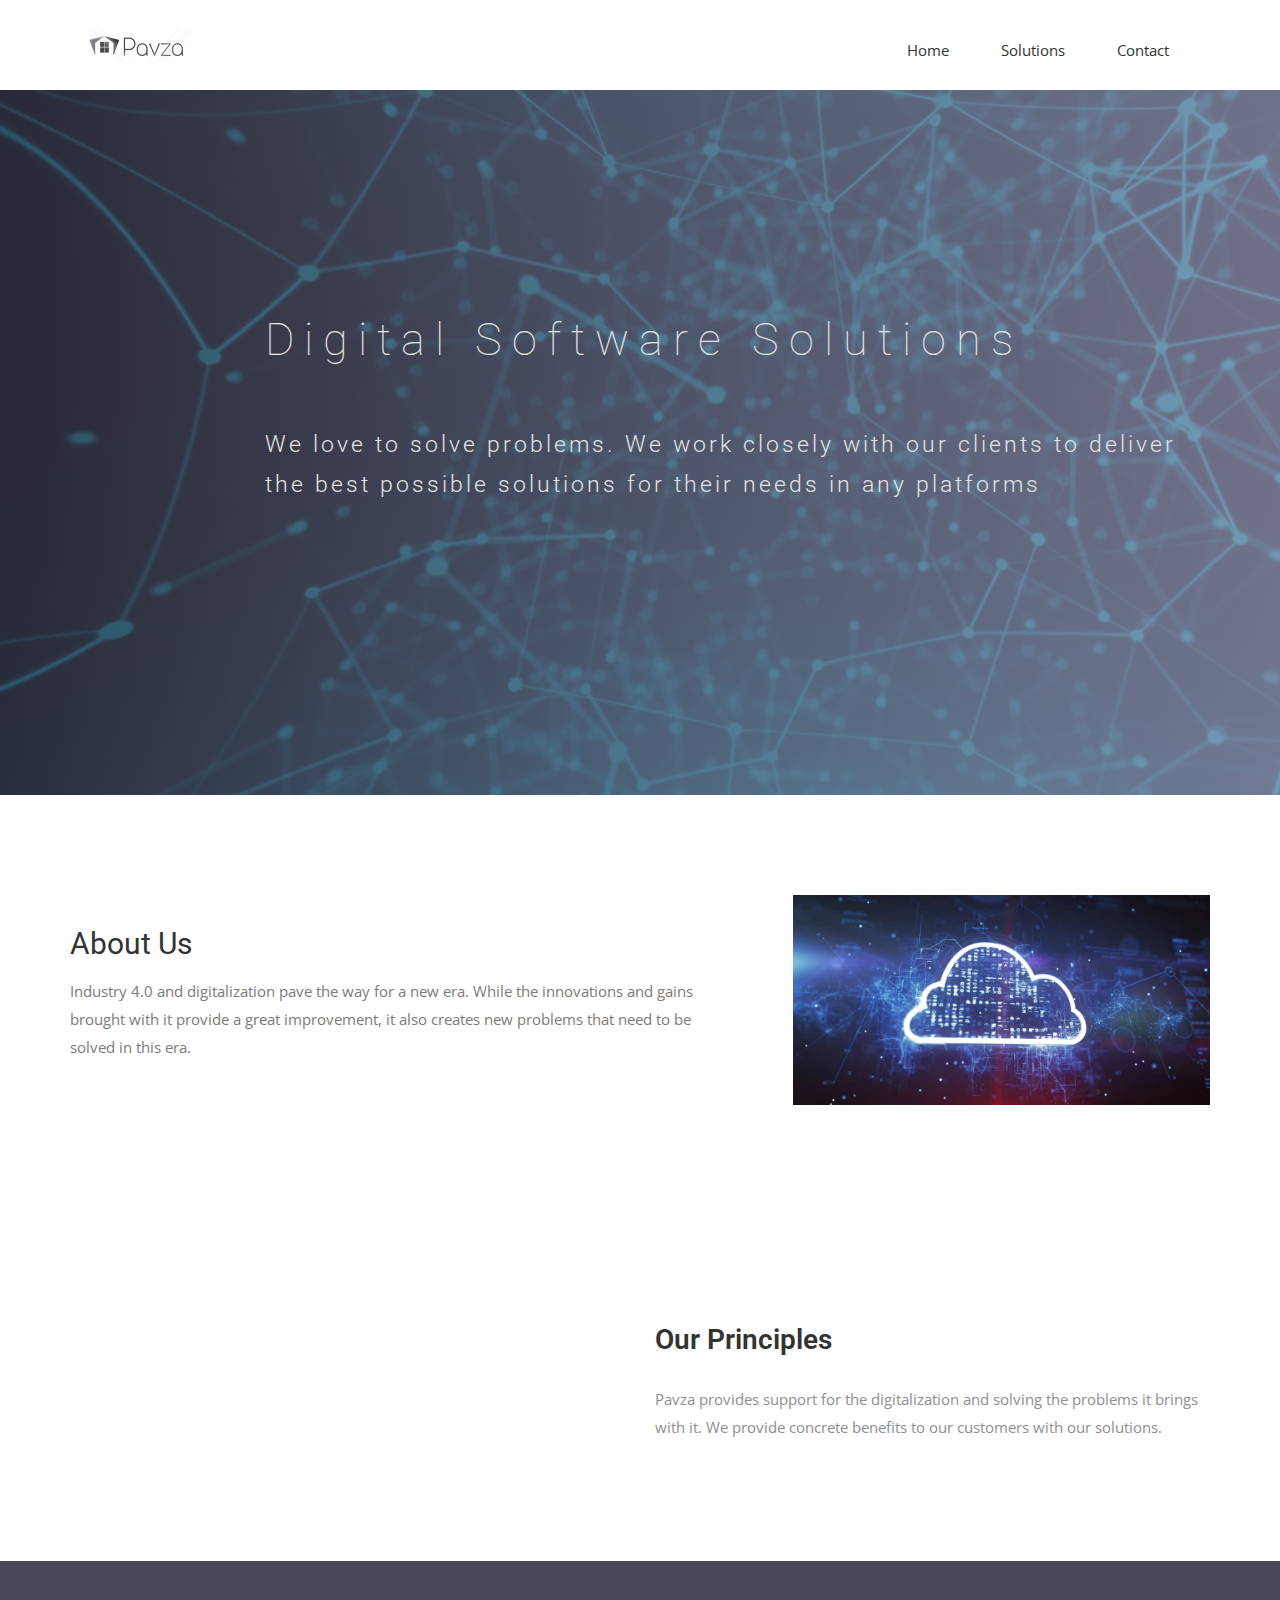
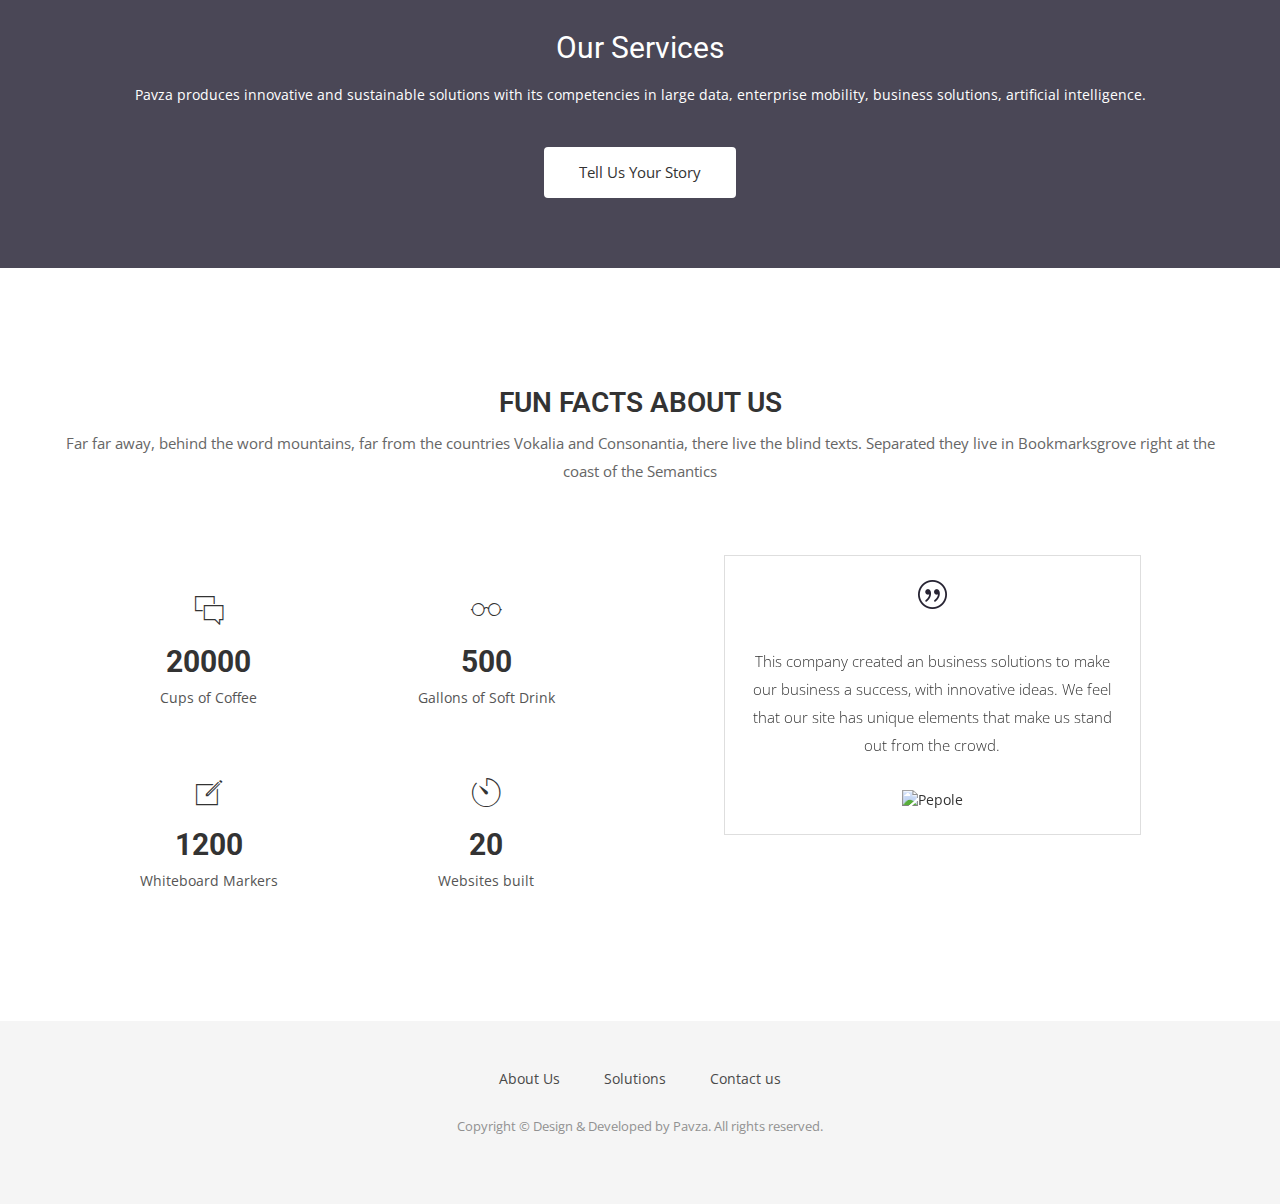
==== commit abb6afb0: "Update index.html" ====
--- a/index.html
+++ b/index.html
@@ -297,7 +297,6 @@
                             <p>This company created an business solutions to make our business a success, with innovative ideas. We feel that our site has unique elements that make us stand out from the crowd.</p>
                             <div class="user">
                                 <img src="https://www.ksb.com/blueprint/img/temp/ksb-logo.png" alt="Pepole">
-                                <p><span>Sinan Özgür</span> CEO - KSB Turkey</p>
                             </div>
                         </div>
                         
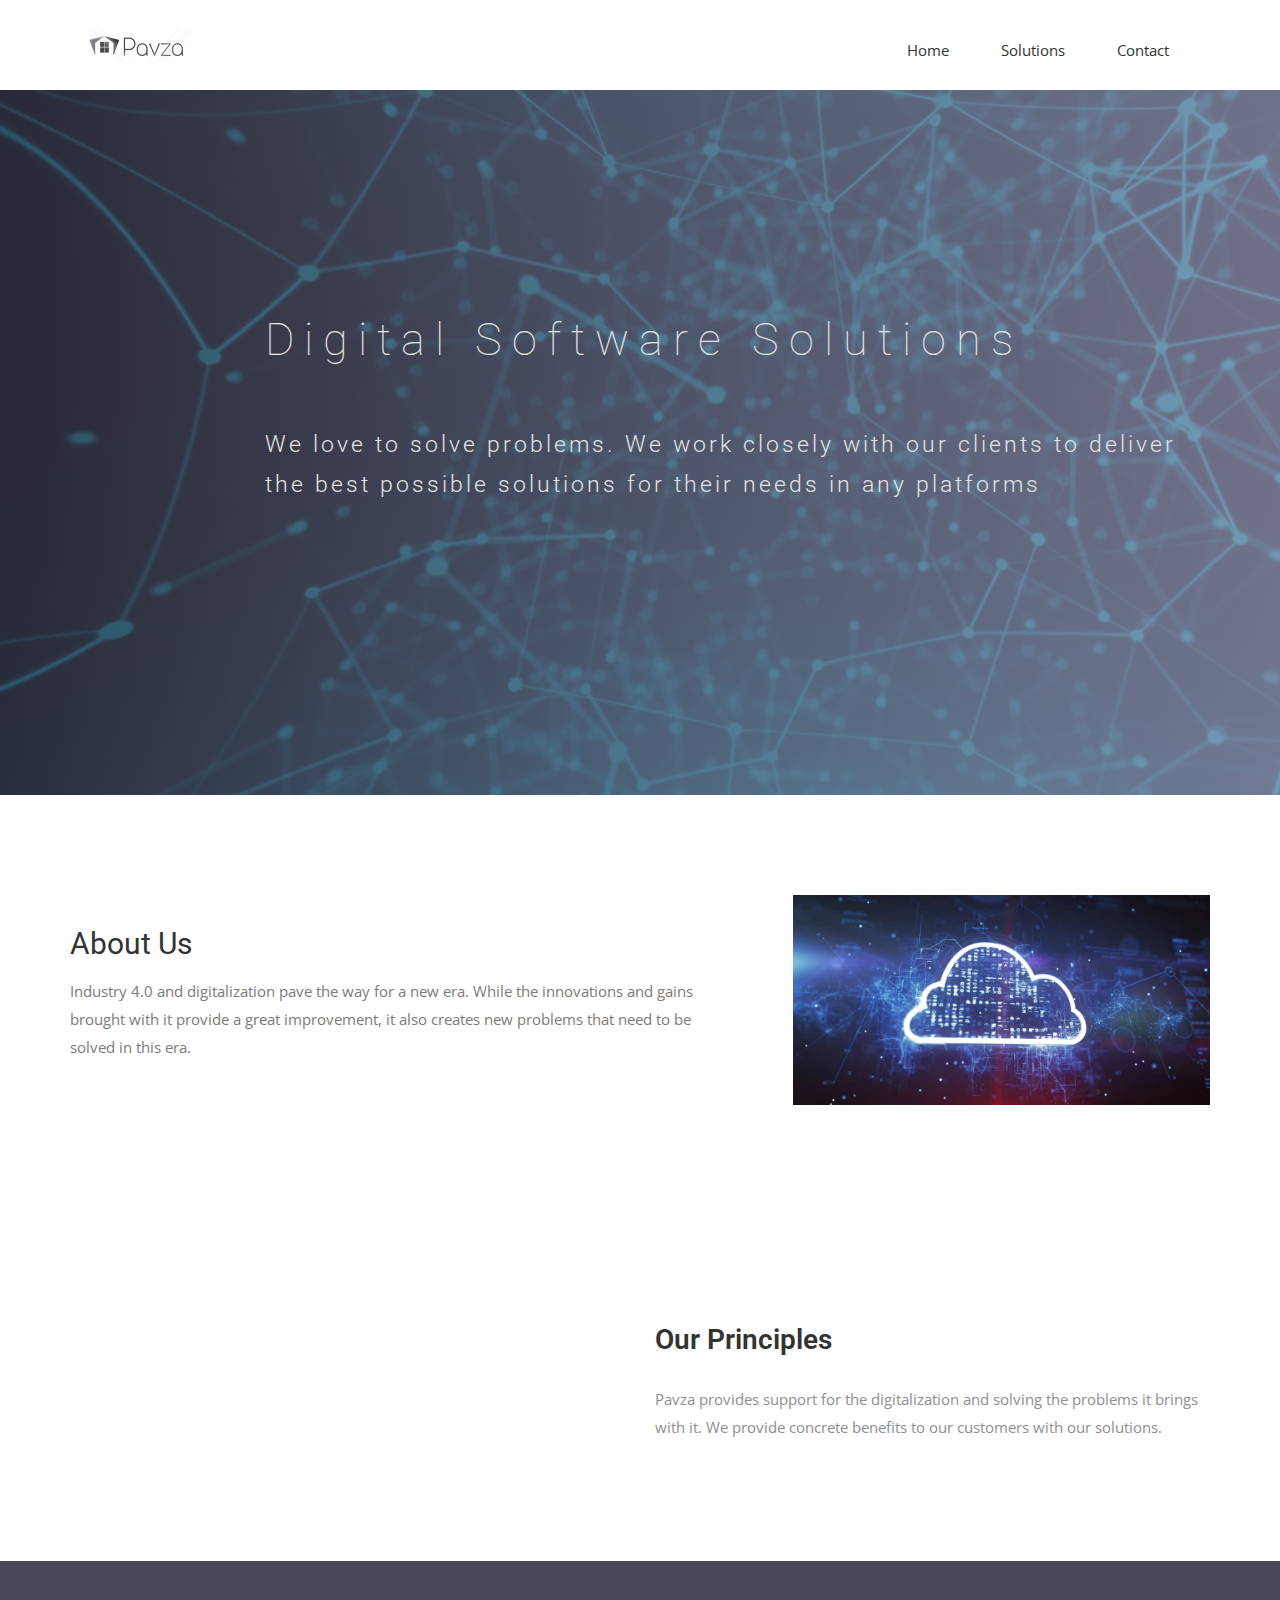
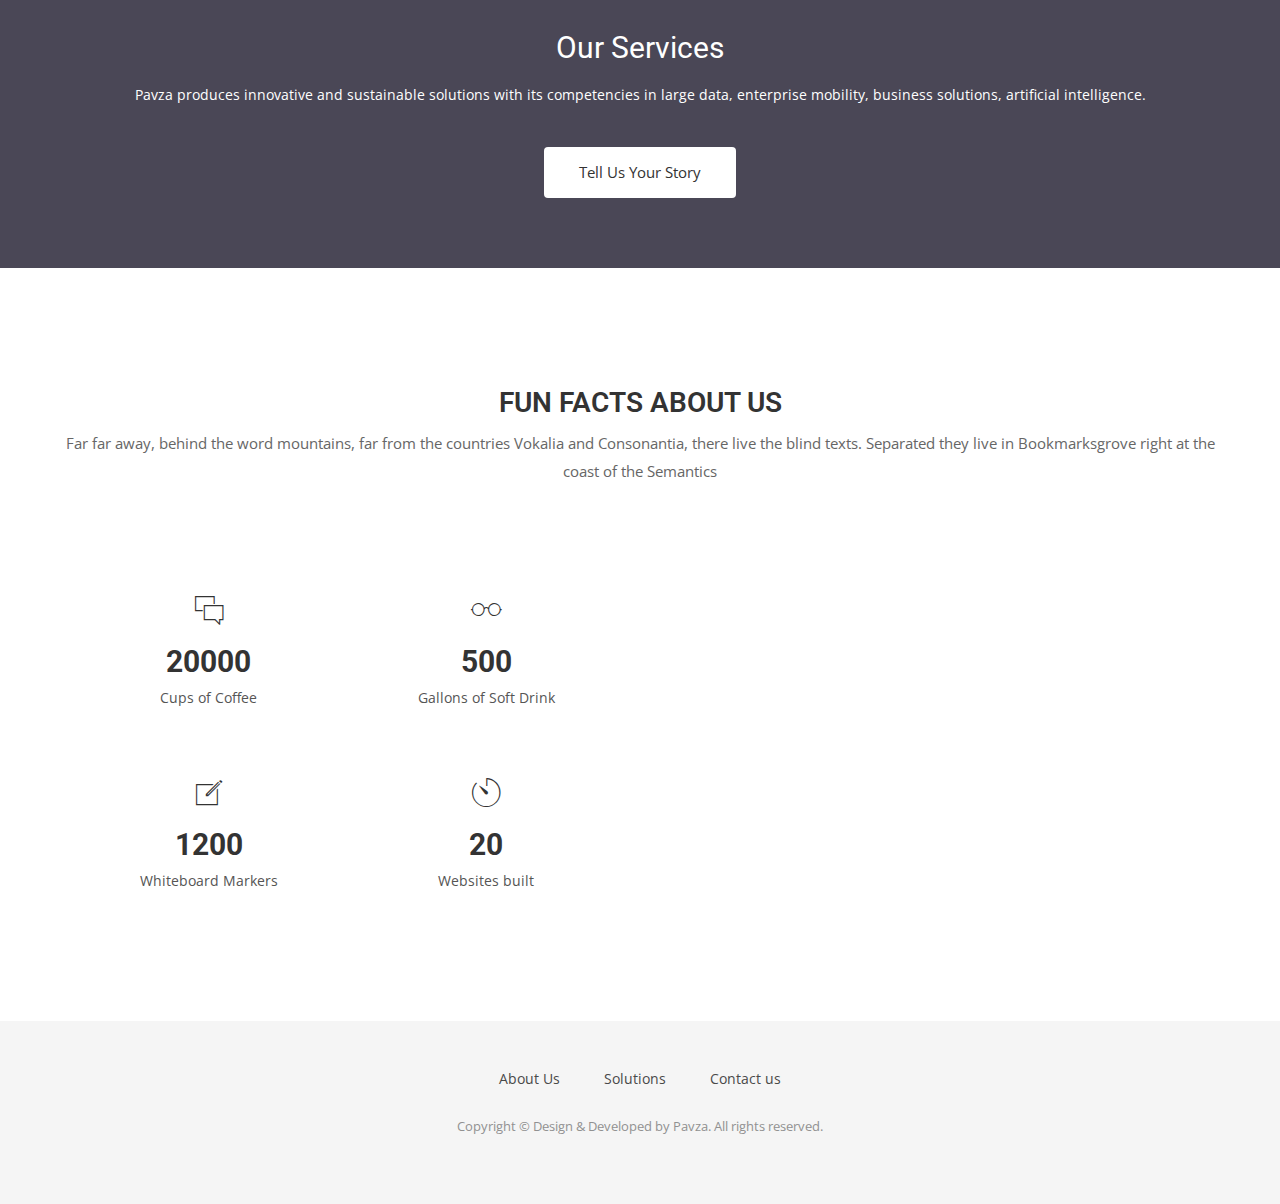
==== commit 9163ba1f: "Update index.html" ====
--- a/index.html
+++ b/index.html
@@ -287,23 +287,6 @@
                 </div>
                 
             </div>
-            <div class="col-md-6">
-                
-                <div class="testimonial-carousel">
-                    <div id="testimonial-slider" class="owl-carousel">
-                        
-                        <div>
-                            <img src="img/cotation.png" alt="IMG">
-                            <p>This company created an business solutions to make our business a success, with innovative ideas. We feel that our site has unique elements that make us stand out from the crowd.</p>
-                            <div class="user">
-                                <img src="https://www.ksb.com/blueprint/img/temp/ksb-logo.png" alt="Pepole">
-                            </div>
-                        </div>
-                        
-                    </div>
-                </div>
-                
-            </div>
         </div>
     </div>
 </section>
